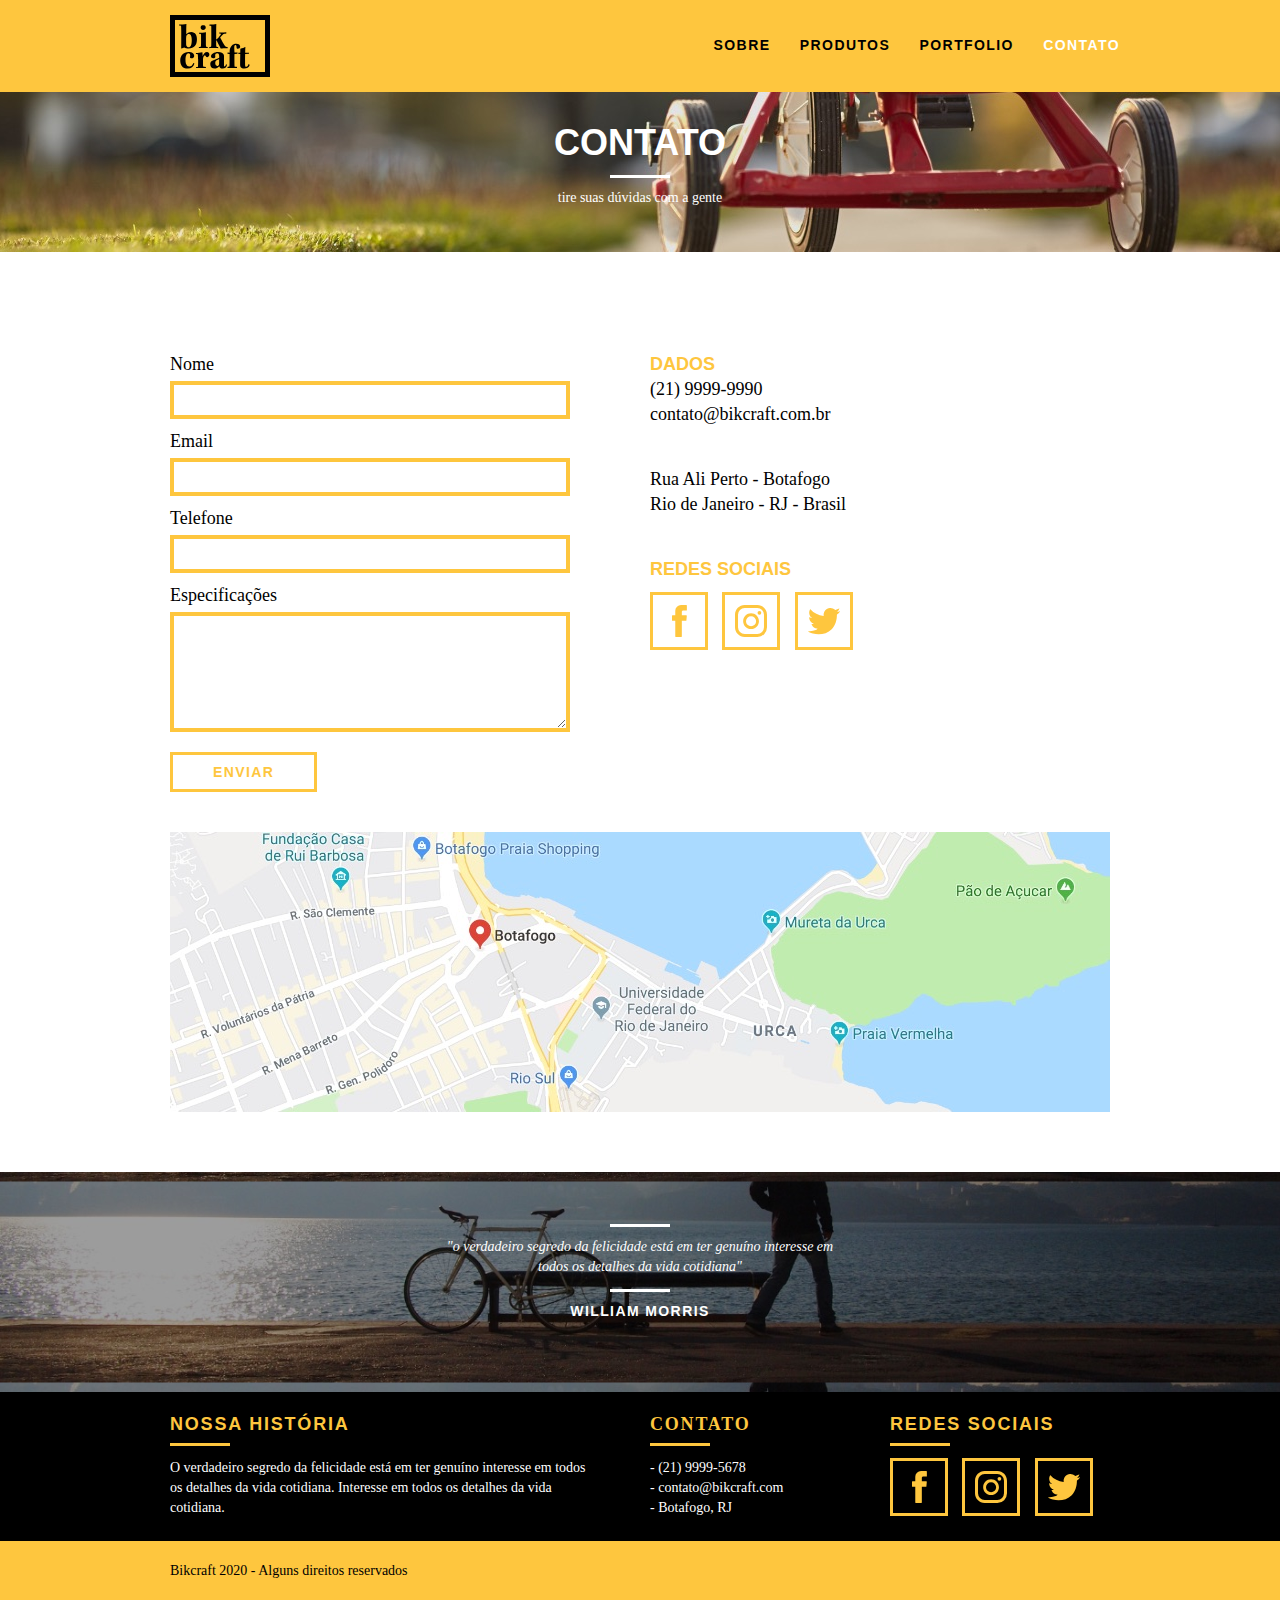
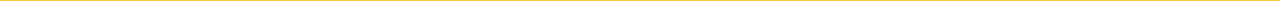
==== contato.html @ a7957398 "feat: página contato" ====
<!DOCTYPE html>
<html lang="pt-br">
  <head>
    <meta charset="UTF-8" />
    <meta name="viewport" content="width=device-width, initial-scale=1.0" />
    <title>Bikcraft - Contato</title>
    <link rel="stylesheet" href="/css/normalize.css" />
    <link rel="stylesheet" href="/css/reset.css" />
    <link rel="stylesheet" href="/css/grid.css" />
    <link rel="stylesheet" href="/css/style.css" />
    <link rel="stylesheet" href="/css/contato.css" />
  </head>
  <body>
    <header class="header">
      <div class="container">
        <a href="index.html" class="grid-4">
          <img src="img/bikcraft.svg" />
        </a>
        <nav class="header_menu">
          <ul>
            <li><a href="sobre.html">Sobre</a></li>
            <li><a href="produtos.html">Produtos</a></li>
            <li><a href="portfolio.html">Portfolio</a></li>
            <li><a href="contato.html" class="menu-ativo">Contato</a></li>
          </ul>
        </nav>
      </div>
    </header>

    <section class="introducao-interna interna_contato">
      <div class="container">
        <h1>Contato</h1>
        <p>tire suas dúvidas com a gente</p>
      </div>
    </section>

    <section class="contato">
      <div class="container">
        <form id="form_contato" action="" class="grid-8 form_contato">
          <label for="nome">Nome</label>
          <input type="text" name="nome" id="nome" />
          <label for="email">Email</label>
          <input type="email" name="email" id="email" />
          <label for="telefone">Telefone</label>
          <input type="text" name="telefone" id="telefone" />
          <label for="espec">Especificações</label>
          <textarea type="text" name="espec" id="espec"></textarea>
          <button type="submit" class="btn btn-preto">Enviar</button>
        </form>

        <div class="contato_dados grid-8">
          <div class="dados">
            <h3>Dados</h3>
            <span> (21) 9999-9990</span>
            <span> contato@bikcraft.com.br</span>
            <span> Rua Ali Perto - Botafogo</span>
            <span>Rio de Janeiro - RJ - Brasil</span>
          </div>
          <div class="contato_redes">
            <h3>Redes Sociais</h3>
            <ul>
              <li>
                <a href="#" target="_blank"
                  ><img src="/img/redes-sociais/facebook.svg" alt="" />
                </a>
              </li>
              <li>
                <a href="#" target="_blank"
                  ><img src="/img/redes-sociais/instagram.svg" alt="" />
                </a>
              </li>
              <li>
                <a href="#" target="_blank"
                  ><img src="/img/redes-sociais/twitter.svg" alt="" />
                </a>
              </li>
            </ul>
          </div>
        </div>
      </div>
    </section>

    <section class="container contato_mapa">
      <a class="grid-16" href="http://google.com" target="_blank">
        <img src="img/endereco-bikcraft.jpg" alt="Endereço da Bikcraft" />
      </a>
    </section>

    <section class="quebra">
      <blockquote class="quote-externo container">
        <p>
          "o verdadeiro segredo da felicidade está em ter genuíno interesse em
          todos os detalhes da vida cotidiana"
        </p>
        <cite>WILLIAM MORRIS</cite>
      </blockquote>
    </section>

    <footer>
      <div class="footer">
        <div class="container">
          <div class="grid-8 footer_historia">
            <h3>Nossa história</h3>
            <p>
              O verdadeiro segredo da felicidade está em ter genuíno interesse
              em todos os detalhes da vida cotidiana. Interesse em todos os
              detalhes da vida cotidiana.
            </p>
          </div>
          <div class="grid-4 footer_contato">
            <h3>Contato</h3>
            <ul>
              <li>- (21) 9999-5678</li>
              <li>- contato@bikcraft.com</li>
              <li>- Botafogo, RJ</li>
            </ul>
          </div>
          <div class="grid-4 footer_redes">
            <h3>Redes sociais</h3>
            <ul>
              <li>
                <a href="#" target="_blank"
                  ><img src="/img/redes-sociais/facebook.svg" alt="" />
                </a>
              </li>
              <li>
                <a href="#" target="_blank"
                  ><img src="/img/redes-sociais/instagram.svg" alt="" />
                </a>
              </li>
              <li>
                <a href="#" target="_blank"
                  ><img src="/img/redes-sociais/twitter.svg" alt="" />
                </a>
              </li>
            </ul>
          </div>
        </div>
      </div>

      <div class="copy">
        <div class="container">
          <p class="grid-16">Bikcraft 2020 - Alguns direitos reservados</p>
        </div>
      </div>
    </footer>
  </body>
</html>
---- css/grid.css ----
*, *:before, *:after {
  -webkit-box-sizing: border-box; 
  -moz-box-sizing: border-box; 
  box-sizing: border-box;
}

.container {
	width: 960px;
	margin: 0 auto;
	padding: 0px;
	position: relative;
}

.container:after, .container:before {
	content: " ";
	display: table;
}

.container:after {
	clear: both;
}

.grid-1, .grid-2, .grid-3, .grid-4, .grid-5, .grid-6, .grid-7, .grid-8, .grid-9, .grid-10, .grid-11, .grid-12, .grid-13, .grid-14, .grid-15, .grid-16, .grid-1-3 {
	float: left;
	margin-left: 10px;
	margin-right: 10px;
}

.grid-1 	{width: 40px;}
.grid-2 	{width: 100px;}
.grid-3 	{width: 160px;}
.grid-4 	{width: 220px;}
.grid-5 	{width: 280px;}
.grid-6 	{width: 340px;}
.grid-7 	{width: 400px;}
.grid-8 	{width: 460px;}
.grid-9 	{width: 520px;}
.grid-10 	{width: 580px;}
.grid-11 	{width: 640px;}
.grid-12 	{width: 700px;}
.grid-13 	{width: 760px;}
.grid-14 	{width: 820px;}
.grid-15 	{width: 880px;}
.grid-16 	{width: 940px;}
.grid-1-3	{width: 300px;}
---- css/style.css ----
/* Estilos gerais */
body {
    font-family: Arial, Helvetica, sans-serif;
}

p {
    font-family: Georgia, 'Times New Roman', Times, serif;
    font-size: 14px;
    line-height: 20px;
}

img {
    display: block;
}

.btn {
    border: 3px solid #FEC63E;
    color: #FEC63E;
    padding: 10px 30px;
    font-size: 14px;
    line-height: 20px;
    text-transform: uppercase;
    letter-spacing: .1em;
    font-weight: bold;
}

.btn:hover {
    color: #fff;
    border: 3px solid #fff;
}

.btn.btn-preto:hover {
    color: #000;
    border-color: #000;
}

.subtitulo {
    font-weight: bold;
    font-size: 24px;
    line-height: 30px;
    letter-spacing: .1em;
    color: #000;
    text-transform: uppercase;
    text-align: center;
    margin-bottom: 20px;
}

.subtitulo:after {
    content: "";
    display: block;
    width: 60px;
    height: 3px;
    background: #000;
    margin: 8px auto 10px auto;
}


.subtitulo-interno {
    font-weight: bold;
    font-size: 24px;
    line-height: 30px;
    letter-spacing: .1em;
    color: #000;
    text-transform: uppercase;
    margin-bottom: 20px;
}

.subtitulo-interno:after {
    content: "";
    display: block;
    width: 60px;
    height: 3px;
    background: #000;
    margin: 8px 0;
}


/* Header */
.header {
    position: fixed;
    top: 0;
    width: 100%;
    padding: 15px 0;
    background: #FEC63E;
    z-index: 10;
}

.header_menu {
    text-align: right;
}

.header_menu ul li {
    display: inline-block;
    margin-left: 25px;
    margin-top: 20px;
}

.header_menu ul li a {
    color: #000;
    font-weight: bold;
    text-transform: uppercase;
    letter-spacing: .1em;
    font-size: 14px;
    line-height: 20px;
    padding: 10px 0;
}

.header_menu ul li a:hover {
    color: #fff;
}

.header_menu ul li a.menu-ativo {
    color: #fff;
}

/* Introducao interna */
.introducao-interna {
    width: 100%;
    margin-top: 92px;
    height: 160px;
    text-align: center;
    color: #fff;
    padding-top: 30px;
}

.introducao-interna h1:after {
    content: "";
    display: block;
    width: 60px;
    height: 3px;
    background: #fff;
    margin: 12px auto 10px auto;
}

.introducao-interna h1 {
    font-size: 36px;
    text-transform: uppercase;
    font-weight: bold;
}

/* Introducao */
.introducao {
    width: 100%;
    background: url("../img/bg.jpg") no-repeat center;
    background-size: cover;
    margin-top: 92px;
    height: 380px;
    padding-top: 80px;
    text-align: center;
}

.introducao h1 {
    font-size: 48px;
    text-transform: uppercase;
    color: #fff;
    font-weight: bold;
}

.quote-externo {
    max-width: 320px;
    margin: 0 auto;
    color: #fff;
    margin-bottom: 40px;
}

.quote-externo p {
    font-style: italic;
}

.quote-externo p:before,
.quote-externo p:after {
    content: "";
    display: block;
    width: 60px;
    height: 3px;
    background: #fff;
    margin: 12px auto 10px auto;
}

.quote-externo cite {
    font-style: normal;
    font-weight: bold;
    font-size: 14px;
    letter-spacing: .1em;
}

.introducao .btn {
    margin-top: 40px;
}

/* Produtos */
.produtos {
    padding: 60px 0;
}

.produtos_lista li {
    background: #FEC63E;
    text-align: center;
}

.produtos_lista li h3 {
    font-weight: bold;
    font-size: 18px;
    line-height: 25px;
    text-transform: uppercase;
    letter-spacing: .1em;
    margin-top: 20px;
}

.produtos_lista li h3:after {
    content: "";
    display: block;
    width: 60px;
    height: 3px;
    background: #000;
    margin: 2px auto;
}

.produtos_lista li p {
    padding: 10px 20px 20px 20px;
}

.produtos_icone {
    background: #000;
    padding: 40px;
    text-align: center;
}

.call-to-action {
    text-align: center;
    padding-top: 40px;
    clear: both;
}

.call-to-action p {
    margin-bottom: 20px;
}

/* Portfolio */
.portfolio {
    width: 100%;
    background: #000;
    padding: 40px 0;
}

.portfolio .subtitulo {
    color: #FEC63E;
}

.portfolio .subtitulo:after {
    background: #FEC63E;
}

.portfolio_lista li:last-child {
    margin-top: 20px;
}

.portfolio .call-to-action p {
    color: #fff;
}

/* Qualidade */
.qualidade {
    padding: 60px 0;
}

.qualidade:after {
    content: "";
    width: 634px;
    height: 83px;
    display: block;
    background: url("../img/linhas.svg") no-repeat center;
    position: absolute;
    top: 189px;
    right: 162px;
    z-index: -1;
}

.qualidade img {
    margin: 0 auto;
}

.qualidade_lista {
    padding-top: 20px;
    /*clear-fix:*/
    overflow: auto;

}

.qualidade_lista li {
    text-align: center;
    padding: 0 40px;

}

.qualidade_lista li h3 {
    font-weight: bold;
    font-size: 18px;
    line-height: 25px;
    text-transform: uppercase;
    letter-spacing: .1em;
    margin-top: 20px;
}

.qualidade_lista li h3:after {
    content: "";
    display: block;
    width: 60px;
    height: 3px;
    background: #000;
    margin: 6px auto;
}

/* Quebra */
.quebra {
    background: url('../img/bg-footer.jpg') center;
    width: 100%;
    text-align: center;
    height: 220px;
    background-size: contain;
}

.quebra .quote-externo {
    max-width: 400px;
    padding-top: 40px;
}

/* Footer */
.footer {
    background: #000;
    padding: 20px 0;
    width: 100%;
}

.footer ul li,
.footer_historia p {
    color: #fff;
}

.footer h3 {
    color: #FEC63E;
    font-size: 18px;
    line-height: 25px;
    text-transform: uppercase;
    letter-spacing: .1em;
    font-weight: bold;
}

.footer h3:after {
    content: "";
    display: block;
    width: 60px;
    height: 3px;
    background: #FEC63E;
    margin: 6px 0 12px 0;
}

.footer_historia {
    padding-right: 40px;
}

.footer_contato {
    font-size: 14px;
    font-family: Georgia, 'Times New Roman', Times, serif;
    line-height: 20px;
}

.footer_redes ul li {
    display: inline-block;
}

.footer_redes ul li a {
    border: 3px solid #FEC63E;
    display: block;
    padding: 10px;
    margin-right: 10px;
}

.footer_redes ul li a:hover {
    border-color: #fff;
}

.copy {
    width: 100%;
    background: #FEC63E;
    padding: 20px 0;
}
---- css/contato.css ----
.interna_contato {
    background: url('../img/bg-contato.jpg') center;
    background-size: cover;
}

/* contato */
.contato {
    width: 100%;
    margin-top: 60px;
    padding: 40px 0;
}

.form_contato {
    padding-right: 60px;
}

.form_contato label {
    display: block;
    color: #000;
    font-family: Georgia, 'Times New Roman', Times, serif;
    font-size: 18px;
    line-height: 25px;
    margin-bottom: 4px;
}

.form_contato input,
.form_contato textarea {
    display: block;
    width: 100%;
    border: 4px solid #FEC63E;
    background: none;
    color: #000;
    padding: 7px 10px;
    margin-bottom: 10px;
    outline: none;
    font-size: 14px;
    font-family: Georgia, 'Times New Roman', Times, serif;
}

.form_contato textarea {
    height: 120px;
    margin-bottom: 20px;
}

.form_contato button {
    background: none;
    padding: 7px 40px;
}

.contato_dados {
    color: #000;
}

.contato_dados h3 {
    font-size: 18px;
    text-transform: uppercase;
    color: #FEC63E;
    line-height: 25px;
    font-weight: bold;
}

.contato_dados span {
    display: block;
    font-size: 18px;
    font-family: Georgia, 'Times New Roman', Times, serif;
    line-height: 25px;
}

/* .contato_dados .dados {
    margin-bottom: 40px;
} */

.contato_dados ul li {
    font-family: Georgia, 'Times New Roman', Times, serif;
    font-size: 14px;
}

.contato_dados p {
    margin-top: 8px 0;
}

.contato_dados ul {
    margin-top: 10px;
}

.contato_dados span:nth-of-type(even) {
    margin-bottom: 40px;
}

.contato_redes ul li {
    display: inline-block;
}

.contato_redes ul li a {
    border: 3px solid #FEC63E;
    display: block;
    padding: 10px;
    margin-right: 10px;
}

.contato_redes ul li a:hover {
    border-color: #000;
}

.contato_mapa {
    margin-bottom: 60px;
}
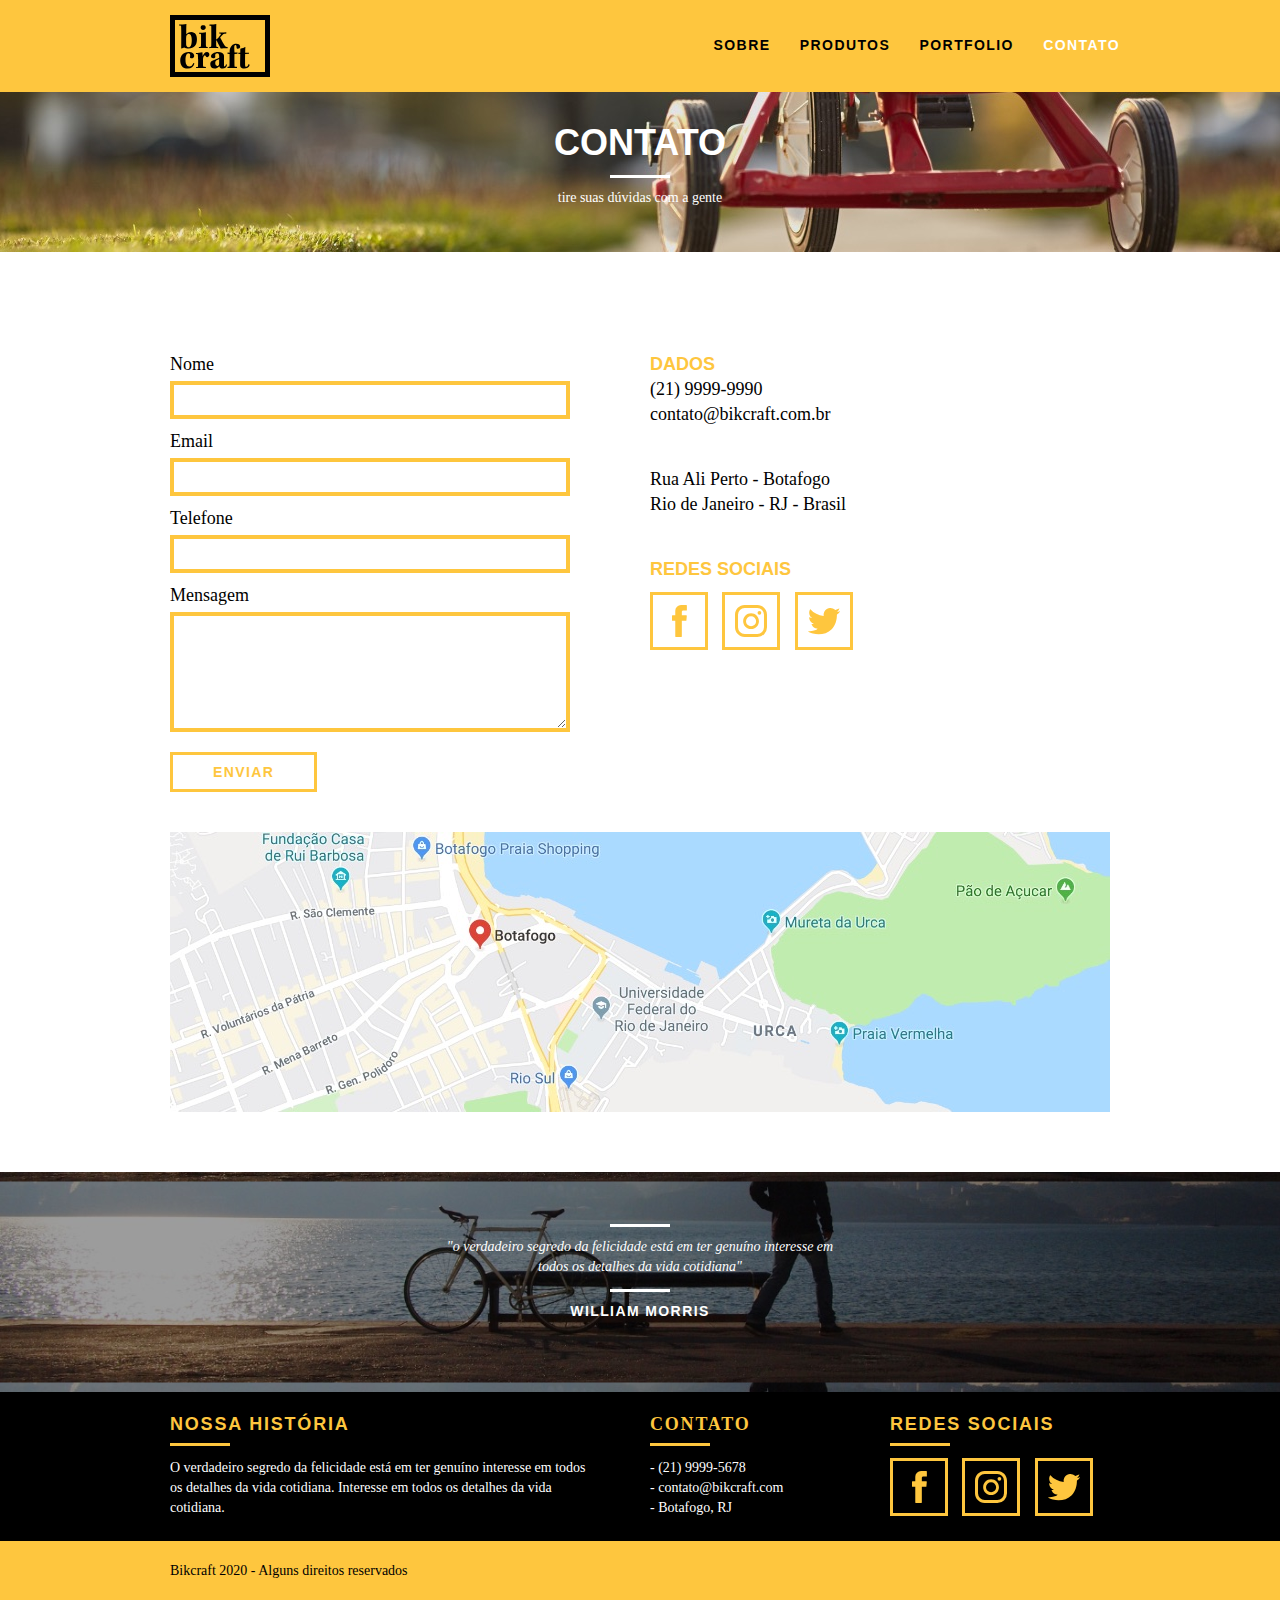
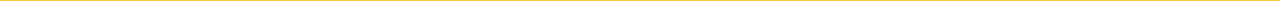
==== commit 831127fd: "add: php e envio de formulario com sendgrid e phpmail" ====
--- a/contato.html
+++ b/contato.html
@@ -1,148 +1,155 @@
 <!DOCTYPE html>
 <html lang="pt-br">
-  <head>
-    <meta charset="UTF-8" />
-    <meta name="viewport" content="width=device-width, initial-scale=1.0" />
-    <title>Bikcraft - Contato</title>
-    <link rel="stylesheet" href="/css/normalize.css" />
-    <link rel="stylesheet" href="/css/reset.css" />
-    <link rel="stylesheet" href="/css/grid.css" />
-    <link rel="stylesheet" href="/css/style.css" />
-    <link rel="stylesheet" href="/css/contato.css" />
-  </head>
-  <body>
-    <header class="header">
-      <div class="container">
-        <a href="index.html" class="grid-4">
-          <img src="img/bikcraft.svg" />
-        </a>
-        <nav class="header_menu">
+
+<head>
+  <meta charset="UTF-8" />
+  <meta name="viewport" content="width=device-width, initial-scale=1.0" />
+  <title>Bikcraft - Contato</title>
+  <link rel="stylesheet" href="/css/normalize.css" />
+  <link rel="stylesheet" href="/css/reset.css" />
+  <link rel="stylesheet" href="/css/grid.css" />
+  <link rel="stylesheet" href="/css/style.css" />
+  <link rel="stylesheet" href="/css/contato.css" />
+  <link rel="stylesheet" href="/css/responsivo.css" />
+</head>
+
+<body>
+  <header class="header">
+    <div class="container">
+      <a href="index.html" class="grid-4">
+        <img src="img/bikcraft.svg" />
+      </a>
+      <nav class="header_menu">
+        <ul>
+          <li><a href="sobre.html">Sobre</a></li>
+          <li><a href="produtos.html">Produtos</a></li>
+          <li><a href="portfolio.html">Portfolio</a></li>
+          <li><a href="contato.html" class="menu-ativo">Contato</a></li>
+        </ul>
+      </nav>
+    </div>
+  </header>
+
+  <section class="introducao-interna interna_contato">
+    <div class="container">
+      <h1>Contato</h1>
+      <p>tire suas dúvidas com a gente</p>
+    </div>
+  </section>
+
+  <section class="contato">
+    <div class="container">
+      <form id="form_contato" method="POST" action="./php/enviar-sendgrid.php" class="grid-8 form_contato formphp">
+        <label for="nome">Nome</label>
+        <input type="text" name="nome" id="nome" required />
+        <label for="email">Email</label>
+        <input type="email" name="email" id="email" required />
+        <label for="telefone">Telefone</label>
+        <input type="text" name="telefone" id="telefone" />
+
+        <label class="nao-aparece">Se você NÃO é um robô, deixe em branco.</label>
+        <input type="text" name="leaveblank" id="leaveblank" class="nao-aparece" />
+        <label class="nao-aparece">Se você NÃO é um robô, NÃO mude este campo.</label>
+        <input class="nao-aparece" type="text" name="DONTCHANGE" id="leaveblank" value="http://" />
+
+        <label for="mensagem">Mensagem</label>
+        <textarea type="text" name="mensagem" id="mensagem" required></textarea>
+        <button type="submit" id="enviar" #enviar name="enviar"  class="btn btn-preto">Enviar</button>
+      </form>
+
+      <div class="contato_dados grid-8">
+        <div class="dados">
+          <h3>Dados</h3>
+          <span> (21) 9999-9990</span>
+          <span> contato@bikcraft.com.br</span>
+          <span> Rua Ali Perto - Botafogo</span>
+          <span>Rio de Janeiro - RJ - Brasil</span>
+        </div>
+        <div class="contato_redes">
+          <h3>Redes Sociais</h3>
           <ul>
-            <li><a href="sobre.html">Sobre</a></li>
-            <li><a href="produtos.html">Produtos</a></li>
-            <li><a href="portfolio.html">Portfolio</a></li>
-            <li><a href="contato.html" class="menu-ativo">Contato</a></li>
+            <li>
+              <a href="#" target="_blank"><img src="/img/redes-sociais/facebook.svg" alt="" />
+              </a>
+            </li>
+            <li>
+              <a href="#" target="_blank"><img src="/img/redes-sociais/instagram.svg" alt="" />
+              </a>
+            </li>
+            <li>
+              <a href="#" target="_blank"><img src="/img/redes-sociais/twitter.svg" alt="" />
+              </a>
+            </li>
           </ul>
-        </nav>
-      </div>
-    </header>
-
-    <section class="introducao-interna interna_contato">
-      <div class="container">
-        <h1>Contato</h1>
-        <p>tire suas dúvidas com a gente</p>
-      </div>
-    </section>
-
-    <section class="contato">
-      <div class="container">
-        <form id="form_contato" action="" class="grid-8 form_contato">
-          <label for="nome">Nome</label>
-          <input type="text" name="nome" id="nome" />
-          <label for="email">Email</label>
-          <input type="email" name="email" id="email" />
-          <label for="telefone">Telefone</label>
-          <input type="text" name="telefone" id="telefone" />
-          <label for="espec">Especificações</label>
-          <textarea type="text" name="espec" id="espec"></textarea>
-          <button type="submit" class="btn btn-preto">Enviar</button>
-        </form>
-
-        <div class="contato_dados grid-8">
-          <div class="dados">
-            <h3>Dados</h3>
-            <span> (21) 9999-9990</span>
-            <span> contato@bikcraft.com.br</span>
-            <span> Rua Ali Perto - Botafogo</span>
-            <span>Rio de Janeiro - RJ - Brasil</span>
-          </div>
-          <div class="contato_redes">
-            <h3>Redes Sociais</h3>
-            <ul>
-              <li>
-                <a href="#" target="_blank"
-                  ><img src="/img/redes-sociais/facebook.svg" alt="" />
-                </a>
-              </li>
-              <li>
-                <a href="#" target="_blank"
-                  ><img src="/img/redes-sociais/instagram.svg" alt="" />
-                </a>
-              </li>
-              <li>
-                <a href="#" target="_blank"
-                  ><img src="/img/redes-sociais/twitter.svg" alt="" />
-                </a>
-              </li>
-            </ul>
-          </div>
         </div>
       </div>
-    </section>
+    </div>
+  </section>
 
-    <section class="container contato_mapa">
-      <a class="grid-16" href="http://google.com" target="_blank">
-        <img src="img/endereco-bikcraft.jpg" alt="Endereço da Bikcraft" />
-      </a>
-    </section>
+  <section class="container contato_mapa">
+    <a class="grid-16" href="http://google.com" target="_blank">
+      <img src="img/endereco-bikcraft.jpg" alt="Endereço da Bikcraft" />
+    </a>
+  </section>
 
-    <section class="quebra">
-      <blockquote class="quote-externo container">
-        <p>
-          "o verdadeiro segredo da felicidade está em ter genuíno interesse em
-          todos os detalhes da vida cotidiana"
-        </p>
-        <cite>WILLIAM MORRIS</cite>
-      </blockquote>
-    </section>
+  <section class="quebra">
+    <blockquote class="quote-externo container">
+      <p>
+        "o verdadeiro segredo da felicidade está em ter genuíno interesse em
+        todos os detalhes da vida cotidiana"
+      </p>
+      <cite>WILLIAM MORRIS</cite>
+    </blockquote>
+  </section>
 
-    <footer>
-      <div class="footer">
-        <div class="container">
-          <div class="grid-8 footer_historia">
-            <h3>Nossa história</h3>
-            <p>
-              O verdadeiro segredo da felicidade está em ter genuíno interesse
-              em todos os detalhes da vida cotidiana. Interesse em todos os
-              detalhes da vida cotidiana.
-            </p>
-          </div>
-          <div class="grid-4 footer_contato">
-            <h3>Contato</h3>
-            <ul>
-              <li>- (21) 9999-5678</li>
-              <li>- contato@bikcraft.com</li>
-              <li>- Botafogo, RJ</li>
-            </ul>
-          </div>
-          <div class="grid-4 footer_redes">
-            <h3>Redes sociais</h3>
-            <ul>
-              <li>
-                <a href="#" target="_blank"
-                  ><img src="/img/redes-sociais/facebook.svg" alt="" />
-                </a>
-              </li>
-              <li>
-                <a href="#" target="_blank"
-                  ><img src="/img/redes-sociais/instagram.svg" alt="" />
-                </a>
-              </li>
-              <li>
-                <a href="#" target="_blank"
-                  ><img src="/img/redes-sociais/twitter.svg" alt="" />
-                </a>
-              </li>
-            </ul>
-          </div>
+  <footer>
+    <div class="footer">
+      <div class="container">
+        <div class="grid-8 footer_historia">
+          <h3>Nossa história</h3>
+          <p>
+            O verdadeiro segredo da felicidade está em ter genuíno interesse
+            em todos os detalhes da vida cotidiana. Interesse em todos os
+            detalhes da vida cotidiana.
+          </p>
+        </div>
+        <div class="grid-4 footer_contato">
+          <h3>Contato</h3>
+          <ul>
+            <li>- (21) 9999-5678</li>
+            <li>- contato@bikcraft.com</li>
+            <li>- Botafogo, RJ</li>
+          </ul>
+        </div>
+        <div class="grid-4 footer_redes">
+          <h3>Redes sociais</h3>
+          <ul>
+            <li>
+              <a href="#" target="_blank"><img src="/img/redes-sociais/facebook.svg" alt="" />
+              </a>
+            </li>
+            <li>
+              <a href="#" target="_blank"><img src="/img/redes-sociais/instagram.svg" alt="" />
+              </a>
+            </li>
+            <li>
+              <a href="#" target="_blank"><img src="/img/redes-sociais/twitter.svg" alt="" />
+              </a>
+            </li>
+          </ul>
         </div>
       </div>
+    </div>
 
-      <div class="copy">
-        <div class="container">
-          <p class="grid-16">Bikcraft 2020 - Alguns direitos reservados</p>
-        </div>
+    <div class="copy">
+      <div class="container">
+        <p class="grid-16">Bikcraft 2020 - Alguns direitos reservados</p>
       </div>
-    </footer>
-  </body>
-</html>
+    </div>
+  </footer>
+  <script src="./js/simple-form.js"></script>
+  <script src="./js/script.js"></script>
+
+</body>
+
+</html>--- a/css/grid.css
+++ b/css/grid.css
@@ -1,7 +1,9 @@
-*, *:before, *:after {
-  -webkit-box-sizing: border-box; 
-  -moz-box-sizing: border-box; 
-  box-sizing: border-box;
+*,
+*:before,
+*:after {
+	-webkit-box-sizing: border-box;
+	-moz-box-sizing: border-box;
+	box-sizing: border-box;
 }
 
 .container {
@@ -11,7 +13,8 @@
 	position: relative;
 }
 
-.container:after, .container:before {
+.container:after,
+.container:before {
 	content: " ";
 	display: table;
 }
@@ -20,26 +23,194 @@
 	clear: both;
 }
 
-.grid-1, .grid-2, .grid-3, .grid-4, .grid-5, .grid-6, .grid-7, .grid-8, .grid-9, .grid-10, .grid-11, .grid-12, .grid-13, .grid-14, .grid-15, .grid-16, .grid-1-3 {
+.grid-1,
+.grid-2,
+.grid-3,
+.grid-4,
+.grid-5,
+.grid-6,
+.grid-7,
+.grid-8,
+.grid-9,
+.grid-10,
+.grid-11,
+.grid-12,
+.grid-13,
+.grid-14,
+.grid-15,
+.grid-16,
+.grid-1-3 {
 	float: left;
 	margin-left: 10px;
 	margin-right: 10px;
 }
 
-.grid-1 	{width: 40px;}
-.grid-2 	{width: 100px;}
-.grid-3 	{width: 160px;}
-.grid-4 	{width: 220px;}
-.grid-5 	{width: 280px;}
-.grid-6 	{width: 340px;}
-.grid-7 	{width: 400px;}
-.grid-8 	{width: 460px;}
-.grid-9 	{width: 520px;}
-.grid-10 	{width: 580px;}
-.grid-11 	{width: 640px;}
-.grid-12 	{width: 700px;}
-.grid-13 	{width: 760px;}
-.grid-14 	{width: 820px;}
-.grid-15 	{width: 880px;}
-.grid-16 	{width: 940px;}
-.grid-1-3	{width: 300px;}+.grid-1 {
+	width: 40px;
+}
+
+.grid-2 {
+	width: 100px;
+}
+
+.grid-3 {
+	width: 160px;
+}
+
+.grid-4 {
+	width: 220px;
+}
+
+.grid-5 {
+	width: 280px;
+}
+
+.grid-6 {
+	width: 340px;
+}
+
+.grid-7 {
+	width: 400px;
+}
+
+.grid-8 {
+	width: 460px;
+}
+
+.grid-9 {
+	width: 520px;
+}
+
+.grid-10 {
+	width: 580px;
+}
+
+.grid-11 {
+	width: 640px;
+}
+
+.grid-12 {
+	width: 700px;
+}
+
+.grid-13 {
+	width: 760px;
+}
+
+.grid-14 {
+	width: 820px;
+}
+
+.grid-15 {
+	width: 880px;
+}
+
+.grid-16 {
+	width: 940px;
+}
+
+.grid-1-3 {
+	width: 300px;
+}
+
+@media only screen and (min-width: 768px) and (max-width: 979px) {
+	.container {
+		width: 768px;
+	}
+
+	.grid-1 {
+		width: 28px;
+	}
+
+	.grid-2 {
+		width: 76px;
+	}
+
+	.grid-3 {
+		width: 124px;
+	}
+
+	.grid-4 {
+		width: 172px;
+	}
+
+	.grid-5 {
+		width: 220px;
+	}
+
+	.grid-6 {
+		width: 268px;
+	}
+
+	.grid-7 {
+		width: 316px;
+	}
+
+	.grid-8 {
+		width: 364px;
+	}
+
+	.grid-9 {
+		width: 412px;
+	}
+
+	.grid-10 {
+		width: 460px;
+	}
+
+	.grid-11 {
+		width: 508px;
+	}
+
+	.grid-12 {
+		width: 556px;
+	}
+
+	.grid-13 {
+		width: 604px;
+	}
+
+	.grid-14 {
+		width: 652px;
+	}
+
+	.grid-15 {
+		width: 700px;
+	}
+
+	.grid-16 {
+		width: 748px;
+	}
+
+	.grid-1-3 {
+		width: 236px;
+	}
+}
+
+@media only screen and (max-width: 787px) {
+	.container {
+		width: 300px;
+	}
+
+	.grid-1,
+	.grid-2,
+	.grid-3,
+	.grid-4,
+	.grid-5,
+	.grid-6,
+	.grid-7,
+	.grid-8,
+	.grid-9,
+	.grid-10,
+	.grid-11,
+	.grid-12,
+	.grid-13,
+	.grid-14,
+	.grid-15,
+	.grid-16,
+	.grid-1-3 {
+		width: 300px;
+		margin: 0 0 20px 0;
+		float: none;
+	}
+}--- a/css/style.css
+++ b/css/style.css
@@ -11,6 +11,7 @@
 
 img {
     display: block;
+    max-width: 100%;
 }
 
 .btn {
@@ -22,6 +23,7 @@
     text-transform: uppercase;
     letter-spacing: .1em;
     font-weight: bold;
+    cursor: pointer;
 }
 
 .btn:hover {
@@ -222,8 +224,11 @@
 
 .produtos_icone {
     background: #000;
-    padding: 40px;
-    text-align: center;
+    padding: 20px;
+}
+
+.produtos_icone img {
+    margin: 0 auto;
 }
 
 .call-to-action {
@@ -384,4 +389,20 @@
     width: 100%;
     background: #FEC63E;
     padding: 20px 0;
+}
+
+
+/* Formulario */
+.nao-aparece {
+    visibility: hidden;
+    position: absolute;
+    height: 0px;
+}
+
+#form-sucesso  {
+    color: #40f65e;
+
+}
+#form-erro h2 {
+    color: #f64540;
 }--- a/css/responsivo.css
+++ b/css/responsivo.css
@@ -0,0 +1,159 @@
+/* Estilos para tablets */
+@media only screen and (min-width: 768px) and (max-width: 979px) {
+
+	/* Qualidade */
+	.qualidade:after {
+		right: 66px;
+	}
+
+	.qualidade_lista li {
+		padding: 0 10px;
+	}
+
+	/* Footer */
+	.footer_redes ul li a {
+		border: 3px solid #FEC63E;
+		display: block;
+		padding: 6px;
+	}
+
+	.footer_redes ul li a img {
+		width: 26px;
+		height: 26px;
+	}
+
+	/* Produtos */
+	.produto_item h2 {
+		top: -150px;
+		margin-bottom: -56px;
+	}
+
+	.produto_icone {
+		padding: 41px 0;
+	}
+
+	.produto_info p {
+		font-size: 14px;
+		line-height: 20px;
+		padding: 20px 30px;
+		height: 122px;
+	}
+
+
+	.produto_info ul li {
+		width: 181px;
+		height: 49px;
+	}
+}
+
+/*Fim*/
+
+/* Estilos para smartphones */
+@media only screen and (max-width: 787px) {
+	.header {
+		position: relative;
+		padding-bottom: 5px;
+	}
+
+	.header img {
+		margin: 0 auto 20px auto;
+	}
+
+	.header_menu {
+		text-align: center;
+	}
+
+	.header_menu ul li {
+		margin: 5px;
+		float: left;
+	}
+
+	.header_menu ul li a {
+		border: 4px solid #000;
+		width: 140px;
+		display: block;
+	}
+
+	.header_menu ul li a:hover {
+		border-color: #fff;
+	}
+
+	.header_menu ul li a.menu-ativo {
+		border-color: #fff;
+	}
+
+	/* Introducao */
+	.introducao {
+		margin-top: 0;
+		padding-top: 20px;
+		background: url("../img/bg-mobile.jpg") no-repeat center;
+	}
+
+	.introducao h1 {
+		font-size: 36px;
+	}
+
+	/* Introducao interna */
+	.introducao-interna {
+		margin-top: 0px;
+	}
+
+	/* Call */
+	.call-to-action {
+		padding-top: 10px;
+	}
+
+	/* Qualidade */
+
+	.qualidade:after {
+		display: none;
+	}
+
+	.missao_sobre p {
+		padding-right: 0px;
+		font-size: 14px;
+		line-height: 20px;
+	}
+
+	.missao_sobre ul li {
+		font-size: 14px;
+		line-height: 25px;
+	}
+
+	/* Produtos */
+	.produto_item h2 {
+		top: -110px;
+		margin-bottom: -68px;
+	}
+
+	.produto_icone {
+		padding: 41px 0;
+	}
+
+	.produto_info p {
+		font-size: 14px;
+		line-height: 20px;
+		padding: 20px 30px;
+	}
+
+
+	.produto_info ul li {
+		width: 149px;
+		height: 49px;
+		font-size: 14px;
+		line-height: 20px;
+		padding-top: 14px;
+	}
+
+	.form,
+	.orcamento_dados ul {
+		padding-right: 0px;
+	}
+
+	/* Contato */
+	.form_contato {
+		padding-right: 0px;
+		margin-bottom: 40px;
+		;
+	}
+}